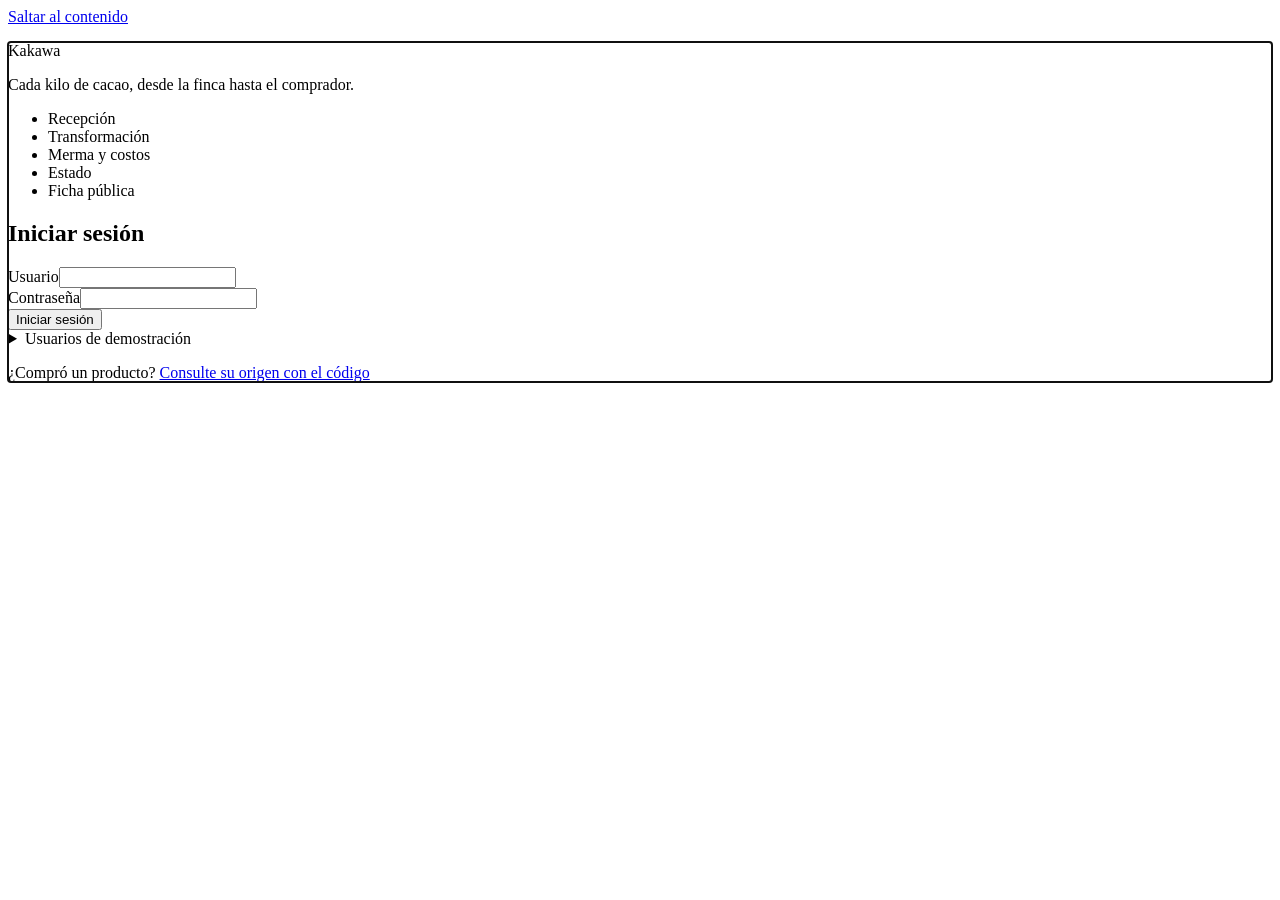
==== public/app/index.html @ f5f9dbf1 "feat(frontend): implement responsive login, API client, and role-based navigation" ====
<!doctype html>
<html lang="es">
<head>
  <meta charset="utf-8">
  <meta name="viewport" content="width=device-width, initial-scale=1">
  <meta http-equiv="Content-Security-Policy"
        content="default-src 'self'; script-src 'self'; style-src 'self'; img-src 'self' data:; connect-src 'self'; base-uri 'self'; form-action 'self'">
  <meta name="description" content="Kakawa: trazabilidad, transformación y comercialización del cacao.">
  <meta name="theme-color" content="#691212">
  <title>Kakawa</title>
  <link rel="icon" href="img/icono.svg" type="image/svg+xml">
  <link rel="stylesheet" href="css/Kakawa.css">
  <script type="module" src="js/app.js"></script>
</head>
<body>
  <a class="saltar" href="#vista">Saltar al contenido</a>

  <header class="barra" id="barra" hidden>
    <div class="barra__interior">
      <a class="marca" href="#/lotes" aria-label="Kakawa, ir a lotes">
        <img src="img/icono.svg" alt="" width="28" height="28">
        <span>Kakawa</span>
      </a>
      <nav class="menu" aria-label="Principal">
        <ul id="menu"></ul>
      </nav>
      <div class="sesion">
        <span class="sesion__usuario" id="usuario-actual"></span>
        <button class="boton boton--sobre-vino" id="salir" type="button">Cerrar sesión</button>
      </div>
    </div>

  </header>

  <main class="vista" id="vista" tabindex="-1">
    <p class="cargando">Cargando Kakawa…</p>
  </main>

  <div class="avisos" id="avisos" role="status" aria-live="polite"></div>

  <noscript>
    <p class="noscript">Kakawa necesita JavaScript activado para funcionar.</p>
  </noscript>
</body>
</html>
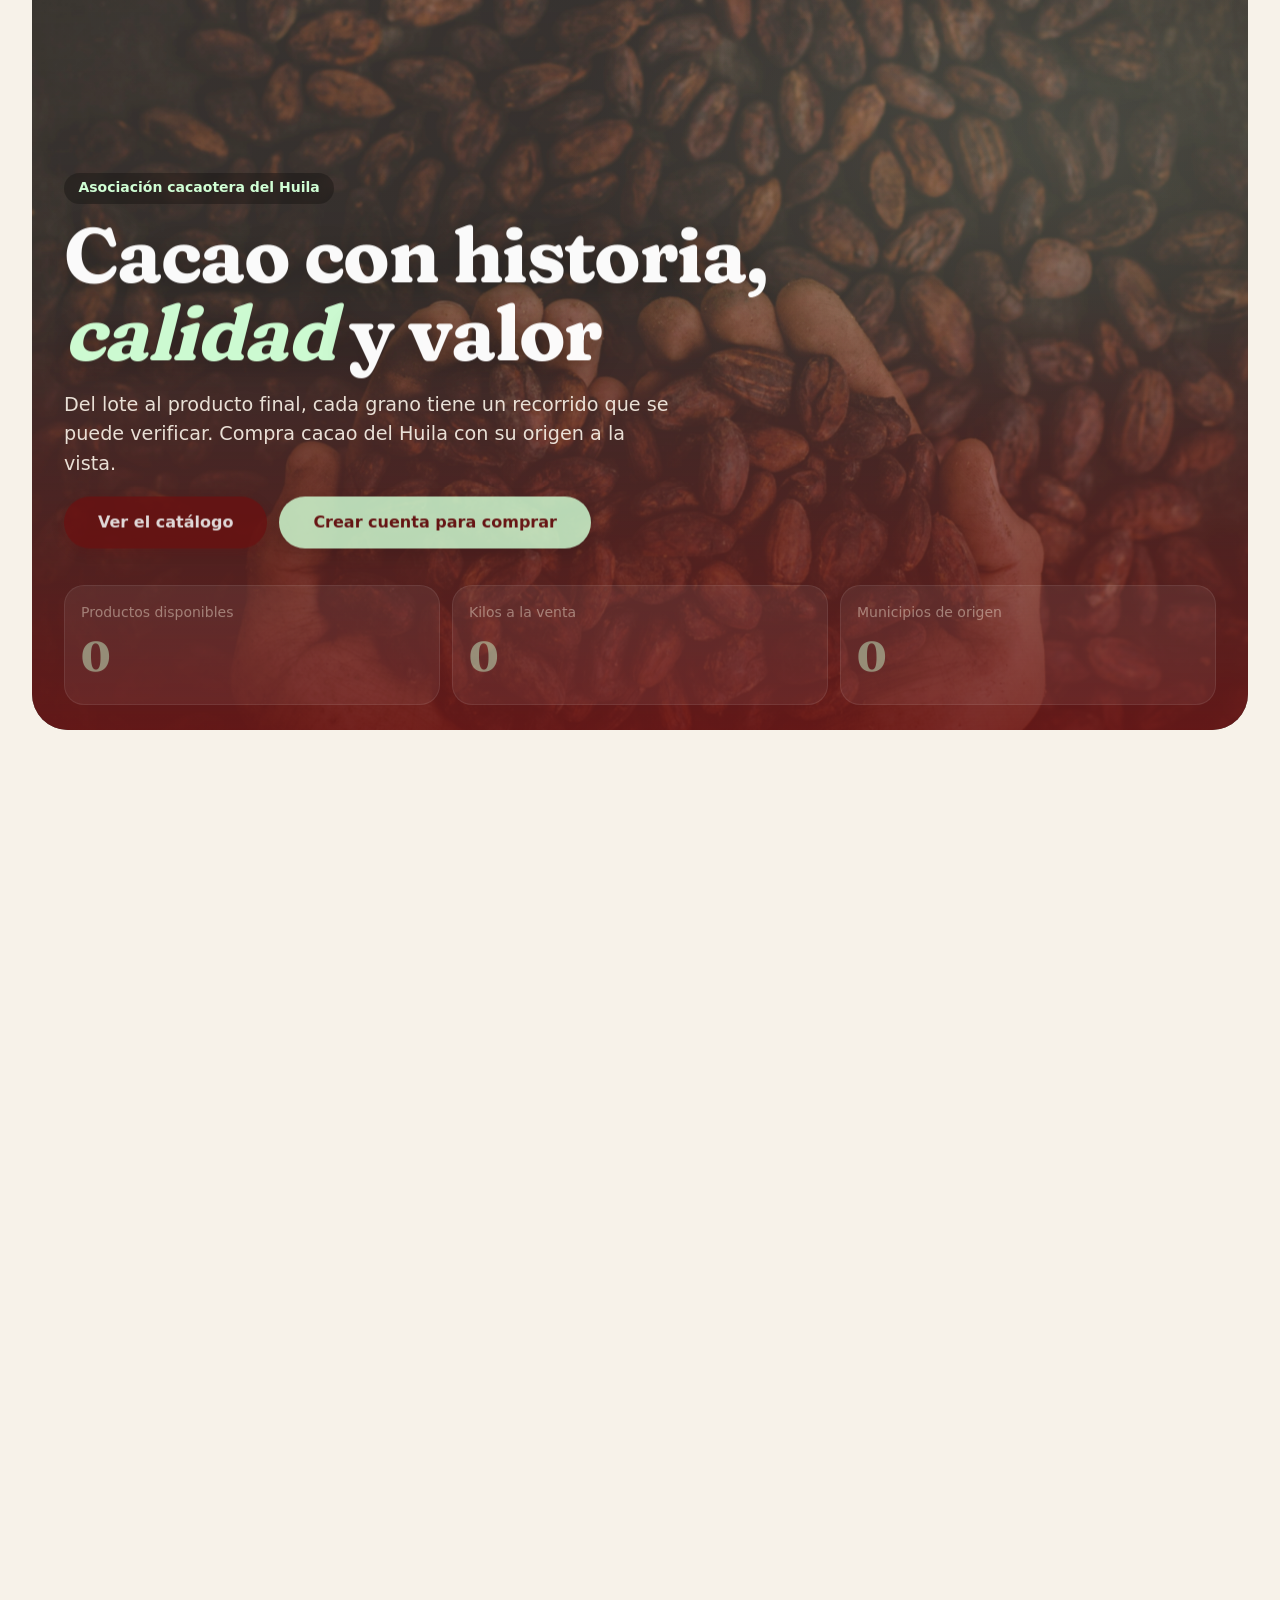
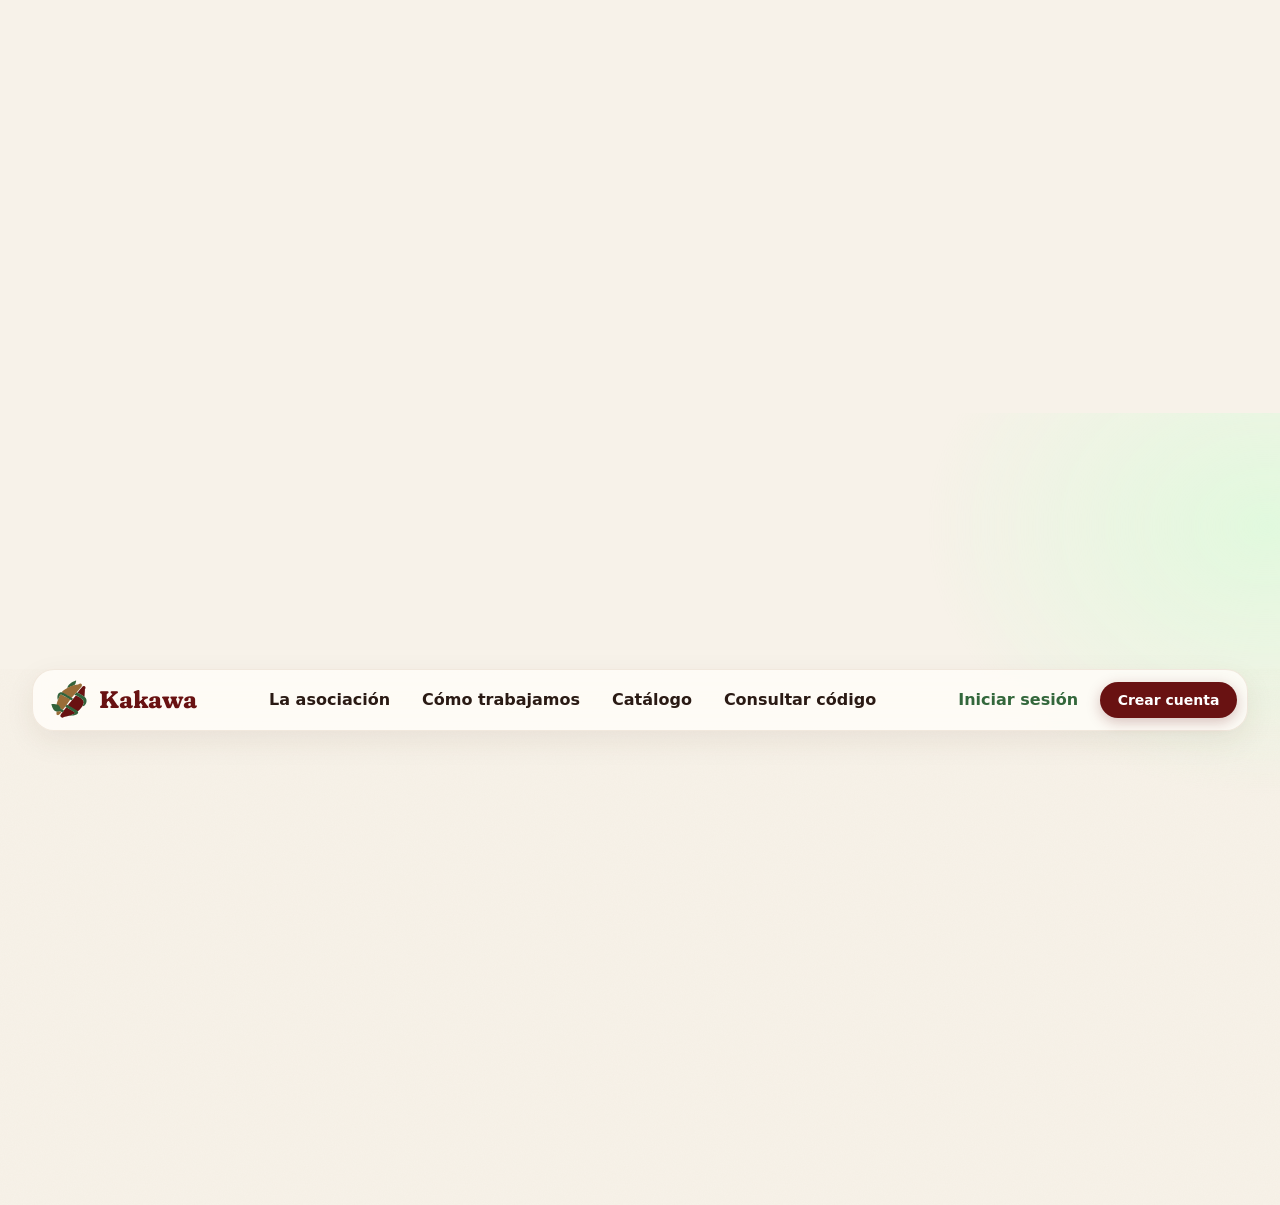
==== commit d1df2a36: "feat: sitio público, tienda de compradores, modo sin conexión (pwa) y asistente" ====
--- a/public/app/index.html
+++ b/public/app/index.html
@@ -8,28 +8,51 @@
   <meta name="description" content="Kakawa: trazabilidad, transformación y comercialización del cacao.">
   <meta name="theme-color" content="#691212">
   <title>Kakawa</title>
-  <link rel="icon" href="img/icono.svg" type="image/svg+xml">
+  <link rel="icon" href="img/Logo.svg" type="image/svg+xml">
+  <link rel="manifest" href="manifest.json">
   <link rel="stylesheet" href="css/Kakawa.css">
   <script type="module" src="js/app.js"></script>
+  <script type="module" src="js/menu.js"></script>
+  <script type="module" src="js/pwa.js"></script>
 </head>
 <body>
   <a class="saltar" href="#vista">Saltar al contenido</a>
 
-  <header class="barra" id="barra" hidden>
-    <div class="barra__interior">
+  <header class="barra barra--app" id="barra" hidden>
+    <div class="barra__movil">
+      <button class="menu-boton" id="menu-boton" type="button" aria-expanded="false" aria-controls="navegacion">
+        <span class="menu-boton__icono" aria-hidden="true"><span></span><span></span><span></span></span>
+        <span class="visualmente-oculto menu-boton__texto">Abrir menú</span>
+      </button>
       <a class="marca" href="#/lotes" aria-label="Kakawa, ir a lotes">
-        <img src="img/icono.svg" alt="" width="28" height="28">
+        <img src="img/Logo.svg" alt="" width="28" height="28">
         <span>Kakawa</span>
       </a>
+    </div>
+    <div class="barra__superior">
+      <p class="barra__fecha" id="fecha-hoy"></p>
+
+      <a class="logo-esquina" href="#/lotes" aria-label="Kakawa, ir a lotes">
+        <img src="img/Logo.svg" alt="" width="36" height="36">
+        <span class="logo-esquina__texto">
+          <span class="logo-esquina__nombre">Kakawa</span>
+          <span class="logo-esquina__lema">Cacao con historia</span>
+        </span>
+      </a>
+    </div>
+    <div class="lateral__fondo" id="menu-fondo" aria-hidden="true"></div>
+    <aside class="lateral" id="navegacion" aria-label="Menú principal">
+      <div class="lateral__usuario">
+        <span class="lateral__avatar" aria-hidden="true"></span>
+        <span class="lateral__nombre" id="usuario-actual"></span>
+      </div>
       <nav class="menu" aria-label="Principal">
         <ul id="menu"></ul>
       </nav>
-      <div class="sesion">
-        <span class="sesion__usuario" id="usuario-actual"></span>
-        <button class="boton boton--sobre-vino" id="salir" type="button">Cerrar sesión</button>
+      <div class="lateral__pie">
+        <button class="lateral__salir" id="salir" type="button">Cerrar sesión</button>
       </div>
-    </div>
-
+    </aside>
   </header>
 
   <main class="vista" id="vista" tabindex="-1">
@@ -41,5 +64,6 @@
   <noscript>
     <p class="noscript">Kakawa necesita JavaScript activado para funcionar.</p>
   </noscript>
+
 </body>
-</html>
+</html>
--- a/public/app/css/Kakawa.css
+++ b/public/app/css/Kakawa.css
@@ -0,0 +1,11 @@
+/* Kakawa: estilo orgánico cacao.
+   anterior.css guarda los estilos de las pantallas que aún no se han rediseñado;
+   se quita en el último paso del rediseño. */
+@import url("anterior.css");
+@import url("organico/base.css");
+@import url("organico/estructura.css");
+@import url("organico/ingreso.css");
+@import url("organico/tienda.css");
+@import url("organico/sitio.css");
+@import url("organico/offline.css");
+@import url("organico/asistente.css");
